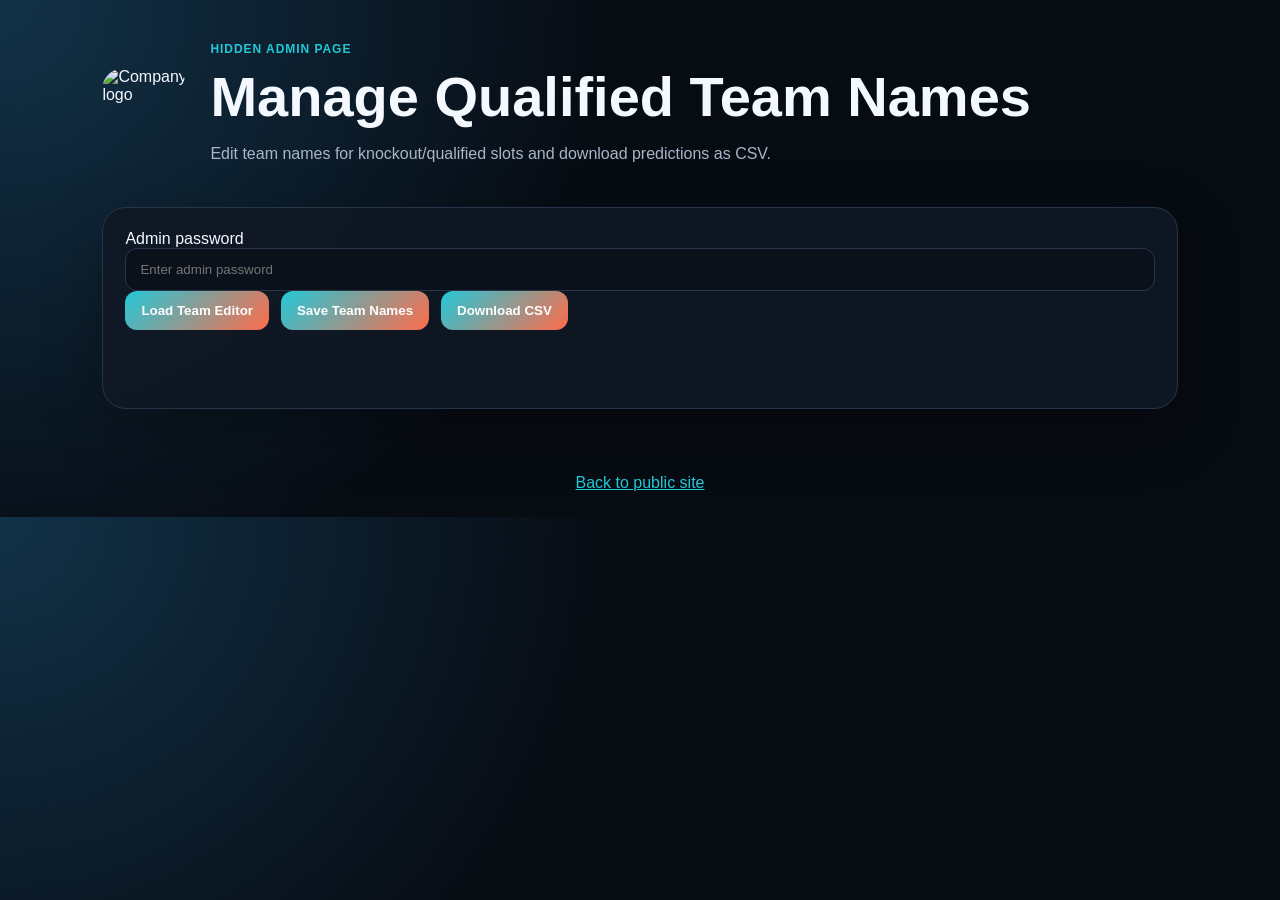
==== admin.html @ 2a882a74 "Add files via upload" ====
<!doctype html><html lang="en"><head><meta charset="utf-8"><meta name="viewport" content="width=device-width,initial-scale=1"><title>Admin • Match Prediction</title><link rel="stylesheet" href="styles.css"></head><body><header class="hero"><img src="assets/logo.jpg" alt="Company logo"><div><p class="eyebrow">Hidden Admin Page</p><h1>Manage Qualified Team Names</h1><p>Edit team names for knockout/qualified slots and download predictions as CSV.</p></div></header><main><section class="panel"><label>Admin password<input id="password" type="password" placeholder="Enter admin password"></label><div class="toolbar"><button class="primary" id="loadBtn">Load Team Editor</button><button class="primary" id="saveBtn">Save Team Names</button><button class="primary" id="csvBtn">Download CSV</button></div><p id="adminMsg" class="msg"></p><div id="editor" class="grid"></div></section></main><footer><a href="index.html">Back to public site</a></footer><script src="config.js"></script><script src="schedule.js"></script><script src="admin.js"></script></body></html>
---- styles.css ----
:root{--bg:#070b12;--panel:#101824;--text:#f4f8ff;--muted:#a9b6c7;--line:#263548;--accent:#22c8d8;--accent2:#ff6b4a}*{box-sizing:border-box}body{margin:0;font-family:Inter,Arial,sans-serif;background:radial-gradient(circle at top left,#123248,#070b12 45%);color:var(--text)}.hero{display:flex;gap:22px;align-items:center;padding:42px 8vw 28px}.hero img{width:86px;height:86px;border-radius:22px;object-fit:cover}.eyebrow{margin:0 0 8px;color:var(--accent);font-weight:700;letter-spacing:.08em;text-transform:uppercase;font-size:12px}h1{margin:0;font-size:clamp(30px,5vw,56px)}.hero p:last-child{color:var(--muted);max-width:720px}.panel{margin:0 8vw 40px;background:rgba(16,24,36,.86);border:1px solid var(--line);border-radius:24px;padding:22px;box-shadow:0 20px 60px rgba(0,0,0,.25)}.toolbar{display:flex;gap:12px;margin-bottom:18px}.toolbar input,.toolbar select,input,select,textarea{width:100%;padding:13px 14px;border-radius:12px;border:1px solid var(--line);background:#0b111b;color:var(--text);outline:none}.grid{display:grid;grid-template-columns:repeat(auto-fill,minmax(280px,1fr));gap:14px}.card{border:1px solid var(--line);background:#0b111b;border-radius:18px;padding:16px;display:flex;flex-direction:column;gap:12px}.meta{color:var(--muted);font-size:13px}.teams{font-size:20px;font-weight:800;line-height:1.25}.code{color:var(--muted);font-size:12px}.card button,.primary{border:0;border-radius:12px;padding:12px 16px;background:linear-gradient(135deg,var(--accent),var(--accent2));color:white;font-weight:800;cursor:pointer}.modal{position:fixed;inset:0;background:rgba(0,0,0,.68);display:grid;place-items:center;padding:18px}.hidden{display:none}.modal-card{width:min(560px,100%);background:#101824;border:1px solid var(--line);border-radius:24px;padding:24px;position:relative}.close{position:absolute;right:18px;top:14px;background:none;border:0;color:white;font-size:28px;cursor:pointer}.modal-card label{display:block;margin:12px 0 6px;color:var(--muted);font-size:14px}.score-row{display:grid;grid-template-columns:1fr 1fr;gap:12px}.msg{min-height:22px;color:var(--accent)}footer{text-align:center;color:var(--muted);padding:25px}footer a{color:var(--accent)}@media(max-width:650px){.hero{align-items:flex-start;flex-direction:column}.toolbar,.score-row{grid-template-columns:1fr;display:grid}}
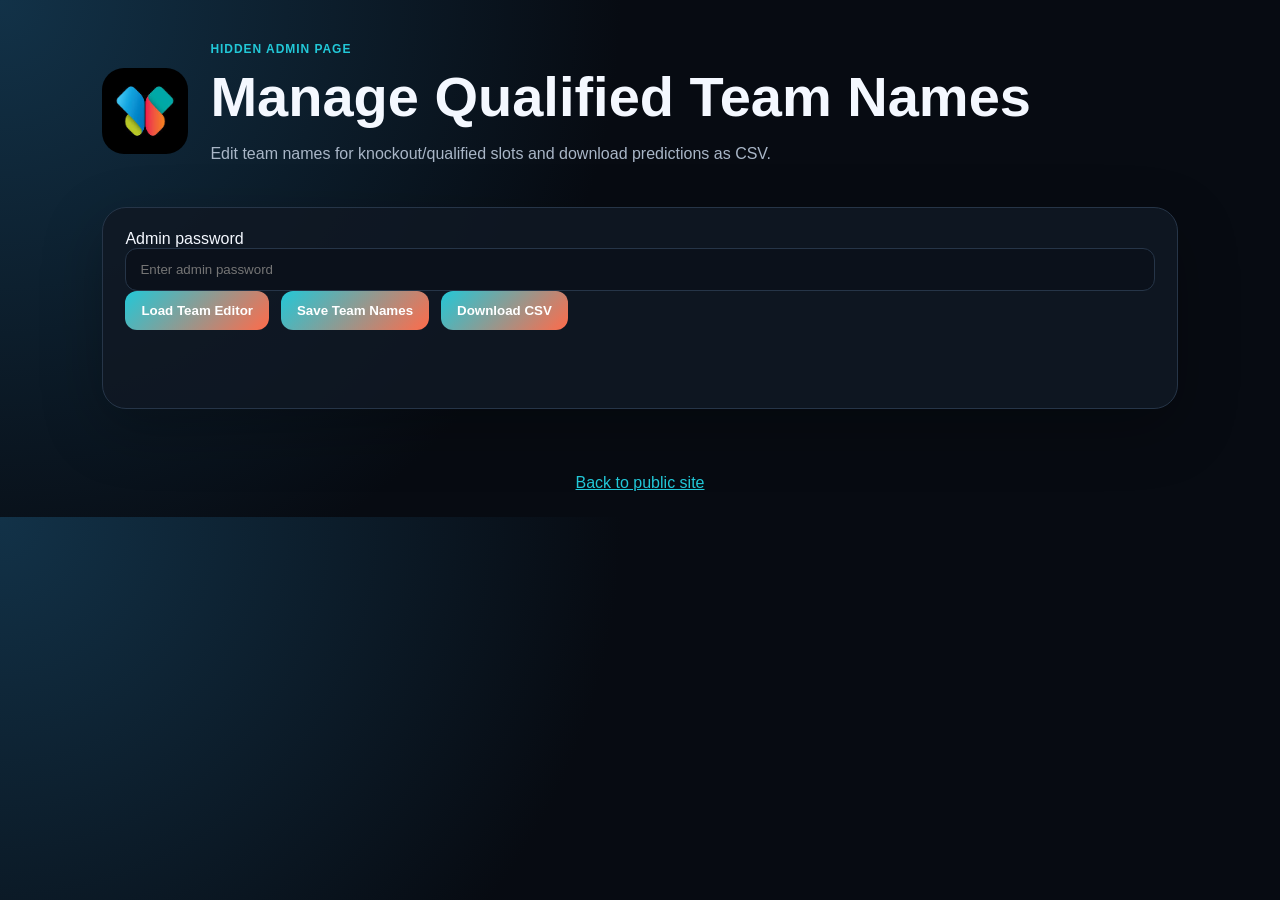
==== commit 99dd7054: "Add files via upload" ====
--- a/admin.html
+++ b/admin.html
@@ -1 +1 @@
-<!doctype html><html lang="en"><head><meta charset="utf-8"><meta name="viewport" content="width=device-width,initial-scale=1"><title>Admin • Match Prediction</title><link rel="stylesheet" href="styles.css"></head><body><header class="hero"><img src="assets/logo.jpg" alt="Company logo"><div><p class="eyebrow">Hidden Admin Page</p><h1>Manage Qualified Team Names</h1><p>Edit team names for knockout/qualified slots and download predictions as CSV.</p></div></header><main><section class="panel"><label>Admin password<input id="password" type="password" placeholder="Enter admin password"></label><div class="toolbar"><button class="primary" id="loadBtn">Load Team Editor</button><button class="primary" id="saveBtn">Save Team Names</button><button class="primary" id="csvBtn">Download CSV</button></div><p id="adminMsg" class="msg"></p><div id="editor" class="grid"></div></section></main><footer><a href="index.html">Back to public site</a></footer><script src="config.js"></script><script src="schedule.js"></script><script src="admin.js"></script></body></html>
+<!doctype html><html lang="en"><head><meta charset="utf-8"><meta name="viewport" content="width=device-width,initial-scale=1"><title>Admin • Match Prediction</title><link rel="stylesheet" href="styles.css"></head><body><header class="hero"><img src="./assets/logo.jpg" alt="Company logo" onerror="this.onerror=null;this.src='./logo.jpg';"><div><p class="eyebrow">Hidden Admin Page</p><h1>Manage Qualified Team Names</h1><p>Edit team names for knockout/qualified slots and download predictions as CSV.</p></div></header><main><section class="panel"><label>Admin password<input id="password" type="password" placeholder="Enter admin password"></label><div class="toolbar"><button class="primary" id="loadBtn">Load Team Editor</button><button class="primary" id="saveBtn">Save Team Names</button><button class="primary" id="csvBtn">Download CSV</button></div><p id="adminMsg" class="msg"></p><div id="editor" class="grid"></div></section></main><footer><a href="index.html">Back to public site</a></footer><script src="config.js"></script><script src="schedule.js"></script><script src="admin.js"></script></body></html>
